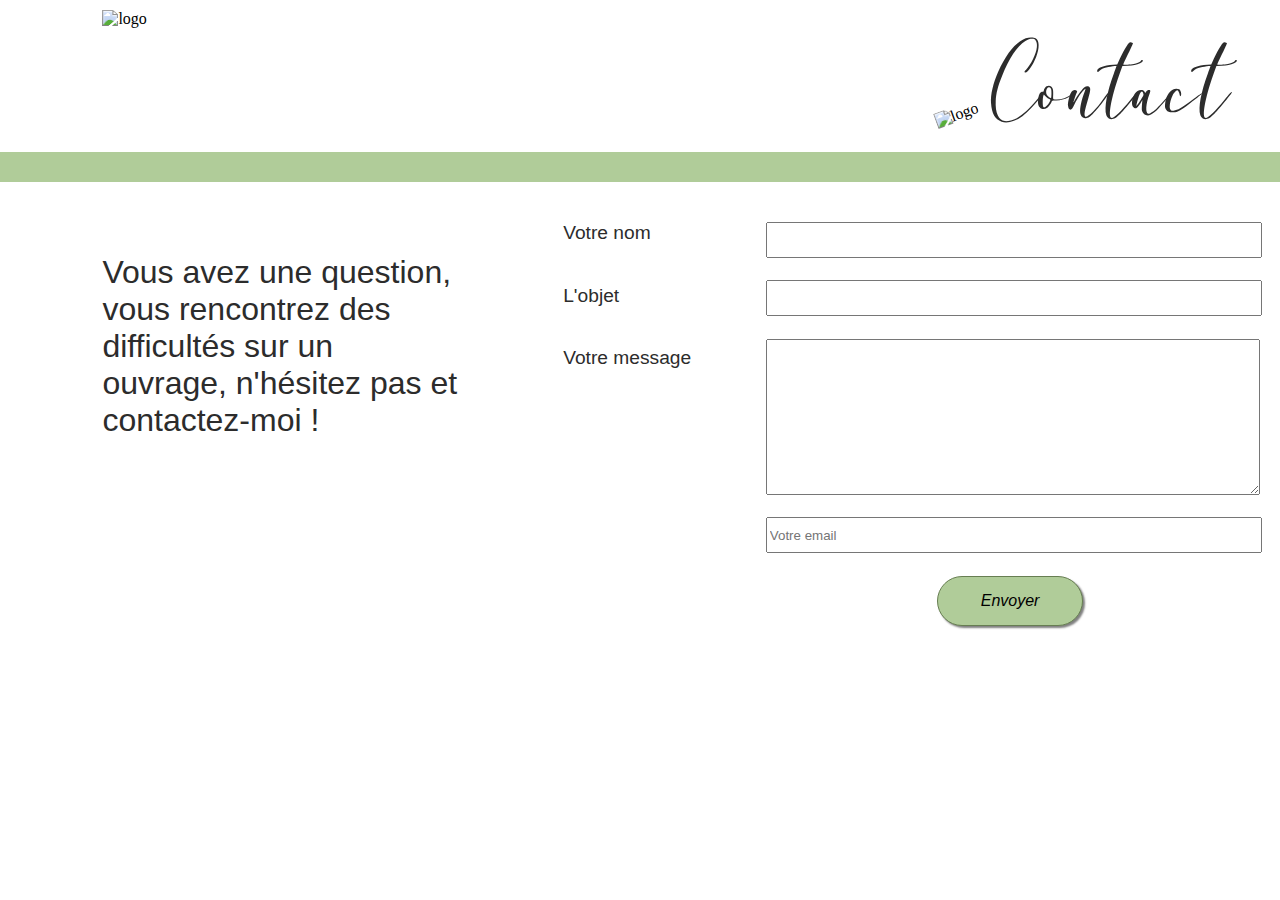
==== contact.html @ d3ce0c14 "Version finale" ====
<!DOCTYPE html>
<html lang="en">
<head>
    <meta charset="UTF-8">
    <meta http-equiv="X-UA-Compatible" content="IE=edge">
    <meta name="viewport" content="width=device-width, initial-scale=1.0">
    <link rel="stylesheet" type="text/css" href="./assets/css/style-contact.css">
    <title>Page contact : Aux deux aiguilles</title>
</head>
<body>
    <header>
        <div class="header">
            <div class="header2 container">
                <div>
                    <img class="logo" src="./assets/images/a.png" alt="logo">
                </div>
                <div class="feuille-contact">
                    <img class="imgfeuille3"src="./assets/images/feuille3.png" alt="logo">
                    <h1>Contact</h1>
                </div>
            </div>
        </div>
    </header>
    <section class="container">
        <div class="textleft">
            <h3>Vous avez une question, vous rencontrez des difficultés sur un ouvrage, n'hésitez pas et contactez-moi !</h3>
        </div>
        <div class="taille-form">
            <form action="contact.php" method="get" class="formright">
                <div class="label">
                    <label for="nom"><p>Votre nom</p></label>
                    <label for="objet"><p>L'objet</p></label>
                    <label for="objet"><p>Votre message</p></label>
                    <label for="objet"><p></p></label>
                </div>
                <div class="input">
                    <p>Votre Nom</p>
                    <input type="text" name="nom">
                    <p>L'objet</p>
                    <input type="text" name="objet">
                    <p>Votre Message</p>
                    <textarea name="message" id="" cols="30" rows="10"></textarea>
                    <input type="email" name="mail" id="" placeholder="Votre email">
                    <div class="btn">
                        <input id="modif-taille-btn"type="submit"name="envoyer" value="Envoyer"> 
                    </div>
                </div>
            </form>
        </div>



    </section>
    
</body>
</html>
---- assets/css/style-contact.css ----
body{
    font-size: 16px;
    margin: 0;
}
/*Variables*/
:root {
    --white: white;
    --dark-green: #677E52;
    --light-green: #b7ca79;
    --grey: #b0cc99;
    --beige: #f6e8b1;
    --lanvander: #d1bfd5;
    --black: #2c2c2c;
    
}
@font-face {
    font-family: "caroline";
    src: url("../font/Caroline.otf");
}

/* HEADER */

/* container pour cadrer sur un écran large */
.container{
        width: 90%;
        margin-left: 8%;
        margin-right: 8%;
}

/* bordure pour faire la séparation verte */
.header{
    border-bottom: 30px solid var(--grey);
}

/* pour écarter le logo de contact */
.header2{
    display: flex;
    justify-content: space-between;
}

/* logo  */
.logo{
    width: 40%;
    padding-top: 10px;
}

/* alignement feuille et contact */
.feuille-contact{
    display: flex;
    align-items: flex-end;
    padding-right: 30px;
}

/* image feuille */
header .feuille-contact .imgfeuille3{
    width: 33%;
    transform: rotate(-20deg) translateY(-30px);
}

/* titre contact */
h1{
    font-family: "caroline";
    font-weight: lighter;
    font-size: 6em;
    color: var(--black);
    margin: 0;
    padding-top: 20px;
    text-align: center;
}

/* SECTION */
section{
    width: 90%;
    display: flex;
    justify-content: space-between;
    margin: 40px 50px 40px 50px;
}

/* texte à gauche du formulaire */
h3{
    color: var(--black);
    font-family: 'Gill Sans', 'Gill Sans MT', Calibri, 'Trebuchet MS', sans-serif;
    font-size: 2em;
    font-weight: lighter;
}

/* taille de la div contenant tout le formulaire */
.taille-form{
    width: 60%;
}

/* taille de la div contenant le texte a gauche */
.textleft{
    width: 31%;
}

/* flex pour mettre les label à gauche des input */
.formright{
    width: 100%;
    display: flex;
    flex-direction: row;
}

/* style bouton */
.btn{
    width: 100%;
    display: flex;
    justify-content: center;
    height: 30px;
}
.btn input{
    font-style: italic;
    background-color: var(--grey);
    transition: 300ms;
    border-color: var(--dark-green );
    border-style: solid;
    border-width: 1px;
    border-radius: 50px;
    box-shadow:2px 2px 2px gray;
    font-size: 1em;
    width: 100%;
}
.btn input:hover{
    background-color: var(--dark-green);
    color: var(--white);
    transition: 300ms;
}
/* pour effacer les titres des input version mobile */
.input p{
    display: none;
}
#modif-taille-btn{
    width: 30%;
    margin-bottom: 0;
    height: 50px;
}

/* label */

/* taille du texte des label */
p{
    font-size: 0.8em;
    color: var(--black);
}
.label{
    width: 30%;
}
.label p{
    margin-top: 0;
    margin-bottom: 20%;
}
label{
    font-family: 'Gill Sans', 'Gill Sans MT', Calibri, 'Trebuchet MS', sans-serif;
    font-size: 1.5em;
}

/* taille & espacement des input */
.input{
    width: 500px;
    display: flex;
    flex-direction: column;
}

/* alignement texte label par rapport au input */
.input input{
    margin-bottom: 22.4px;
    height: 30px;
    width: 100%;
}
textarea{
    width:100%;
    margin-bottom: 22.4px;
}



/* RESPONSIVE */

@media screen and (max-width:415px){

    /* diminution logo/feuille/contact */
    .logo{
        width: 60%;
        padding-top: 10px;
    }
    .imgfeuille3{
        display: none;
    }
    h1{
        font-size: 4em;
    }

    /* suppression du texte a gauche */
    .textleft{
        display: none;
    }

    /* suppression des label a gauche du input */
    .label {
        display: none;
    }

    /* creation des titres au dessus de chaque input */
    .input p{
        display: block;
        font-size: 1.2em;
        font-family: 'Gill Sans', 'Gill Sans MT', Calibri, 'Trebuchet MS', sans-serif;
        margin-bottom: 1%;
    }
    /* augmentation de la largeur des cases input+textarea */
    .input input{
        width: 140%;
        margin-bottom: 0;
    }
    textarea{
        width:140%;
        margin-bottom: 10px;
    }

    /* enlever la marge au dessus de 'votre nom' */
    section{
        margin: 0;
    }

    /* diminution largeur bouton */
    #modif-taille-btn{
        width: 50%;
        margin-top: 20px;
    }
    /* augmentation largeur de la div contenant le bouton */
    .btn{
        width: 140%;
    }
}
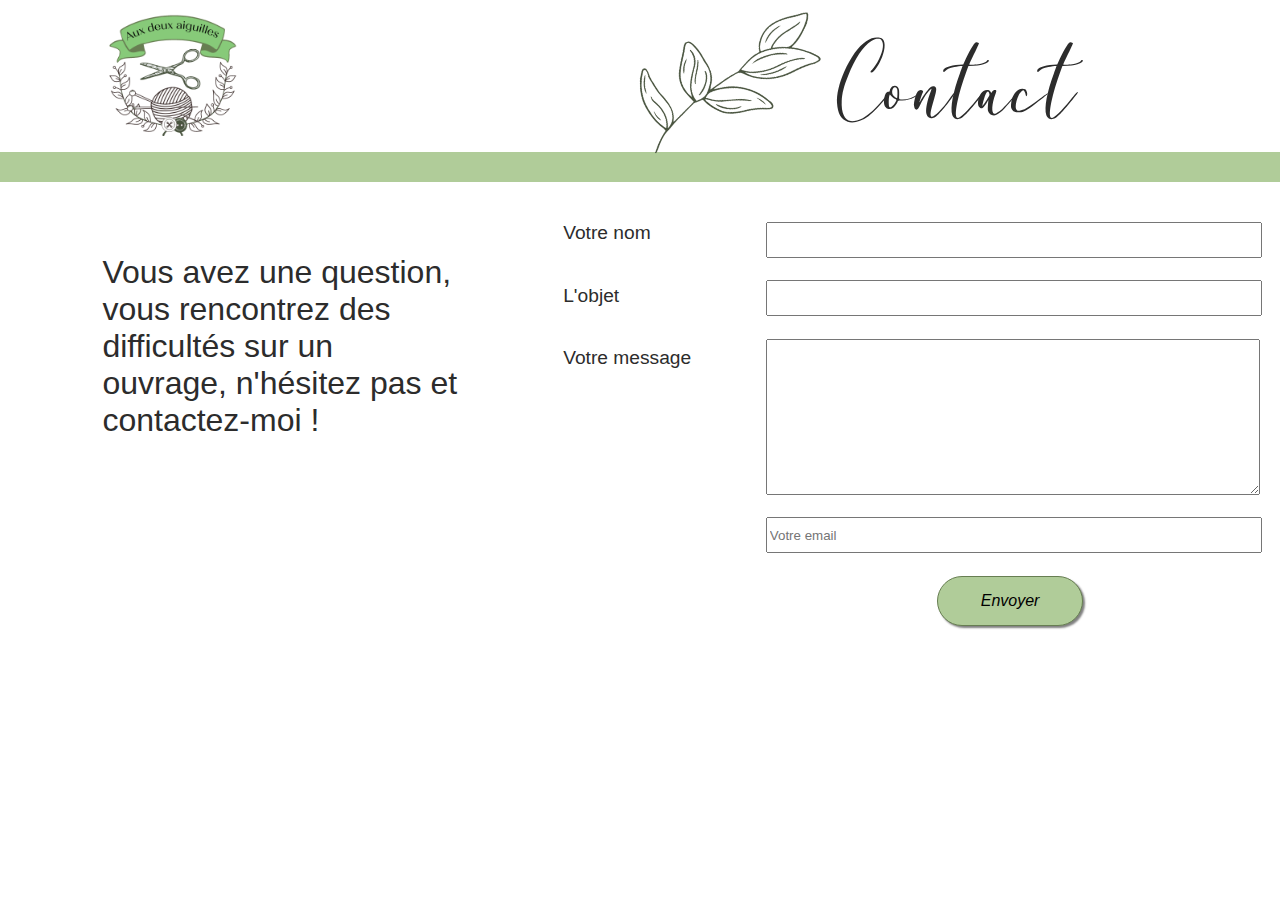
==== commit 9182dd30: "Version finale" ====
--- a/contact.html
+++ b/contact.html
@@ -12,10 +12,10 @@
         <div class="header">
             <div class="header2 container">
                 <div>
-                    <img class="logo" src="./assets/images/a.png" alt="logo">
+                    <img class="logo" src="./assets/Images/a.png" alt="logo">
                 </div>
                 <div class="feuille-contact">
-                    <img class="imgfeuille3"src="./assets/images/feuille3.png" alt="logo">
+                    <img class="imgfeuille3"src="./assets/Images/feuille3.png" alt="logo">
                     <h1>Contact</h1>
                 </div>
             </div>
